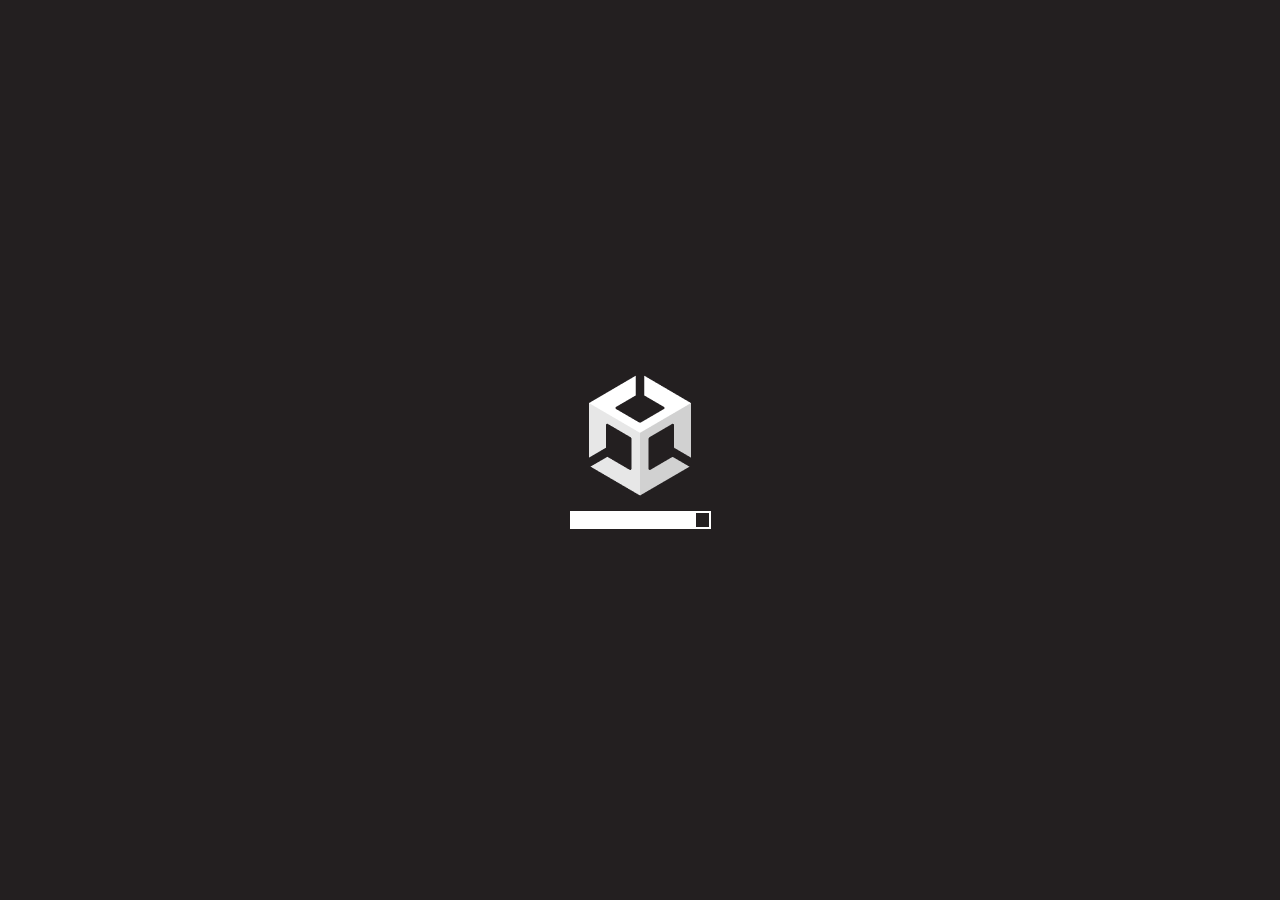
==== blockblast/index.html @ 71a47cb2 "1 new game + apps" ====
<!DOCTYPE html>
<html lang="en-us">
  <head>

    <!-- Google tag (gtag.js) -->
<script async src="https://www.googletagmanager.com/gtag/js?id=G-TFZ72L5FPQ"></script>
<script>
  window.dataLayer = window.dataLayer || [];
  function gtag(){dataLayer.push(arguments);}
  gtag('js', new Date());

  gtag('config', 'G-TFZ72L5FPQ');
</script>

	<script async src="https://pagead2.googlesyndication.com/pagead/js/adsbygoogle.js?client=ca-pub-5221630201042895"
     crossorigin="anonymous"></script>

	<!-- Google tag (gtag.js) -->
<script async src="https://www.googletagmanager.com/gtag/js?id=G-CC4ZKKC8EF"></script>
<script>
  window.dataLayer = window.dataLayer || [];
  function gtag(){dataLayer.push(arguments);}
  gtag('js', new Date());

  gtag('config', 'G-CC4ZKKC8EF');

  let displayMode = 'browser';
  let isPwa = false;
  const mqStandAlone = '(display-mode: fullscreen)';
  if (navigator.standalone || window.matchMedia(mqStandAlone).matches) {
    displayMode = 'fullscreen';
    isPwa = true
  }
  gtag('event', 'pwa_check', {'pwa': isPwa});

//<meta name="viewport" content="width=device-width, initial-scale=1, maximum-scale=1, user-scalable=no">
</script>
    <meta charset="utf-8">
    <meta http-equiv="Content-Type" content="text/html; charset=utf-8">  
    <title>Block Blast Puzzle</title>
    <link rel="shortcut icon" href="TemplateData/favicon.ico">
    <link rel="stylesheet" href="TemplateData/style.css">
    <link rel="manifest" href="manifest.webmanifest">
  </head>
  <body>
    <div id="unity-container">
      <canvas id="unity-canvas" width=1080 height=1920 tabindex="-1"></canvas>
      <div id="unity-loading-bar">
        <div id="unity-logo"></div>
        <div id="unity-progress-bar-empty">
          <div id="unity-progress-bar-full"></div>
        </div>
      </div>
      <div id="unity-warning"> </div>
    </div>

    <script>
      window.addEventListener("load", function () {
        if ("serviceWorker" in navigator) {
          navigator.serviceWorker.register("ServiceWorker.js");
        }
      });

	//  window.addEventListener("orientationchange", function () {
	// 	var orientation = window.orientation;

	// 	if (orientation === 90 || orientation === -90) 
	// 	{
	// 		alert("Landscape orientation is not supported");

	// 		setTimeout(function () {
	// 			window.screen.orientation.lock("portrait-primary");
	// 		}, 100);
	// 	}
	// });

      var container = document.querySelector("#unity-container");
      var canvas = document.querySelector("#unity-canvas");
      var loadingBar = document.querySelector("#unity-loading-bar");
      var progressBarFull = document.querySelector("#unity-progress-bar-full");
      var warningBanner = document.querySelector("#unity-warning");

      // Shows a temporary message banner/ribbon for a few seconds, or
      // a permanent error message on top of the canvas if type=='error'.
      // If type=='warning', a yellow highlight color is used.
      // Modify or remove this function to customize the visually presented
      // way that non-critical warnings and error messages are presented to the
      // user.
      function unityShowBanner(msg, type) {
        function updateBannerVisibility() {
          warningBanner.style.display = warningBanner.children.length ? 'block' : 'none';
        }
        var div = document.createElement('div');
        div.innerHTML = msg;
        warningBanner.appendChild(div);
        if (type == 'error') div.style = 'background: red; padding: 10px;';
        else {
          if (type == 'warning') div.style = 'background: yellow; padding: 10px;';
          setTimeout(function() {
            warningBanner.removeChild(div);
            updateBannerVisibility();
          }, 5000);
        }
        updateBannerVisibility();
      }
	 
      var buildUrl = "Build";
      var loaderUrl = buildUrl + "/BlockBlast1.1-8.loader.js";
      var config = {
        dataUrl: buildUrl + "/BlockBlast1.1-8.data.unityweb",
        frameworkUrl: buildUrl + "/BlockBlast1.1-8.framework.js.unityweb",
        codeUrl: buildUrl + "/BlockBlast1.1-8.wasm.unityweb",
        streamingAssetsUrl: "StreamingAssets",
        companyName: "reun",
        productName: "Block Blast Puzzle",
        productVersion: "1.1",
        showBanner: unityShowBanner,
      };

      // By default Unity keeps WebGL canvas render target size matched with
      // the DOM size of the canvas element (scaled by window.devicePixelRatio)
      // Set this to false if you want to decouple this synchronization from
      // happening inside the engine, and you would instead like to size up
      // the canvas DOM size and WebGL render target sizes yourself.
      // config.matchWebGLToCanvasSize = false;

      if (/iPhone|iPad|iPod|Android/i.test(navigator.userAgent)) {
        // Mobile device style: fill the whole browser client area with the game canvas:
        var meta = document.createElement('meta');
        meta.name = 'viewport';
        meta.content = 'width=device-width, height=device-height, initial-scale=1.0, user-scalable=no, shrink-to-fit=yes';
        document.getElementsByTagName('head')[0].appendChild(meta);
      }

      loadingBar.style.display = "block";

      var script = document.createElement("script");
      script.src = loaderUrl;
      script.onload = () => {
        createUnityInstance(canvas, config, (progress) => {
          progressBarFull.style.width = 100 * progress + "%";
        }).then((unityInstance) => {
          loadingBar.style.display = "none";
        }).catch((message) => {
          alert(message);
        });
      };
      document.body.appendChild(script);
    </script>

<script async src="https://pagead2.googlesyndication.com/pagead/js/adsbygoogle.js?client=ca-pub-5221630201042895"
crossorigin="anonymous"></script>
<!-- Banner test -->
<ins class="adsbygoogle"
style="display:block"
data-ad-client="ca-pub-5221630201042895"
data-ad-slot="3988294629"
data-ad-format="auto"
data-full-width-responsive="true"></ins>
<script>
(adsbygoogle = window.adsbygoogle || []).push({});
</script>

  </body>
</html>
---- blockblast/TemplateData/style.css ----
body { padding: 0; margin: 0 }
#unity-container { position: fixed; width: 100%; height: 100%; }
#unity-canvas { width: 100%; height: 100%; background: #231F20 }
#unity-loading-bar { position: absolute; left: 50%; top: 50%; transform: translate(-50%, -50%); display: none }
#unity-logo { width: 154px; height: 130px; background: url('unity-logo-dark.png') no-repeat center }
#unity-progress-bar-empty { margin-left: auto; margin-right: auto; width: 141px; height: 18px; margin-top: 10px; background: url('progress-bar-empty-dark.png') no-repeat center }
#unity-progress-bar-full { width: 0%; height: 18px; margin-top: 10px; background: url('progress-bar-full-dark.png') no-repeat center }
#unity-warning { position: absolute; left: 50%; top: 5%; transform: translate(-50%); background: white; padding: 10px; display: none }
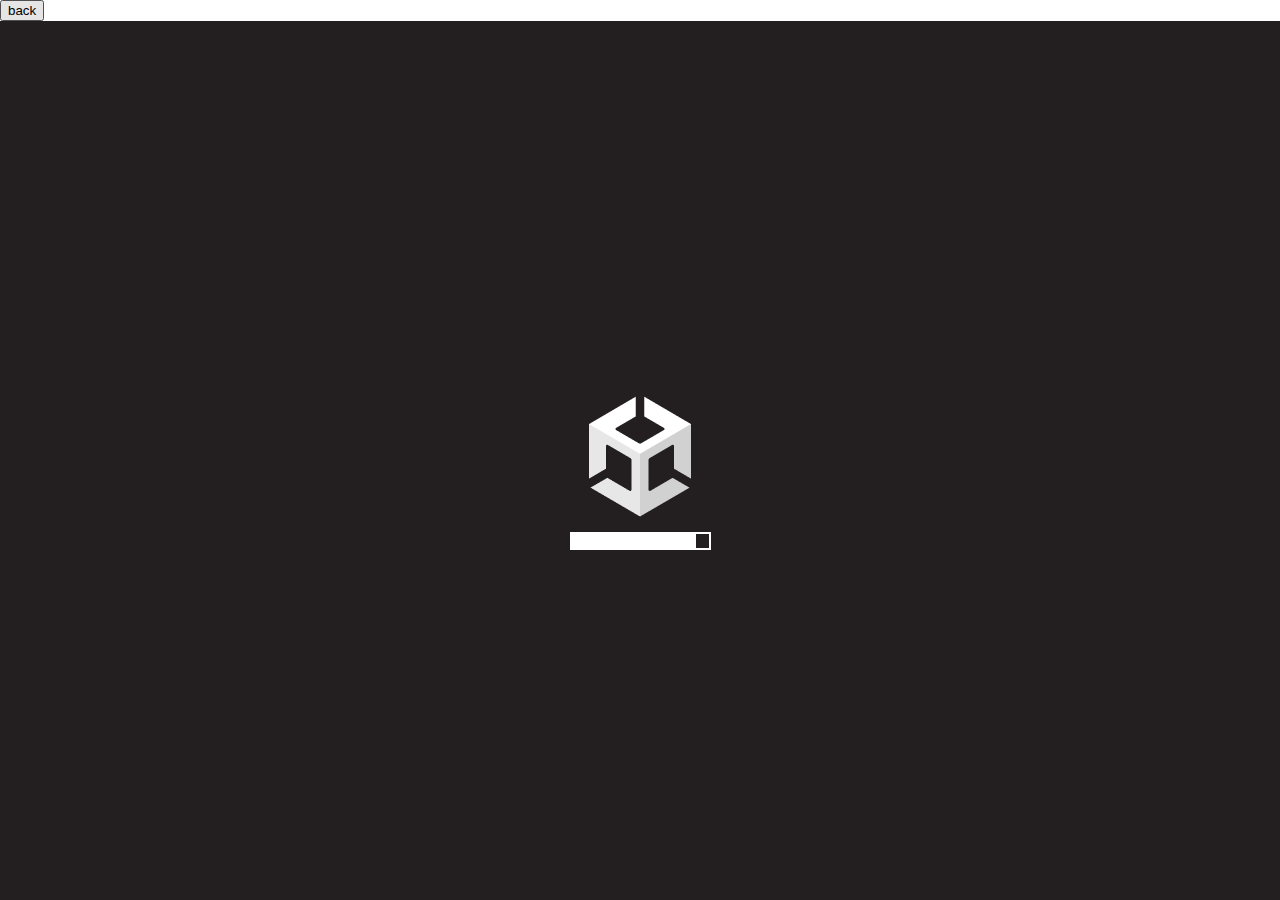
==== commit d0b9ed33: "1 new game + 1 new app" ====
--- a/blockblast/index.html
+++ b/blockblast/index.html
@@ -1,40 +1,6 @@
 <!DOCTYPE html>
 <html lang="en-us">
   <head>
-
-    <!-- Google tag (gtag.js) -->
-<script async src="https://www.googletagmanager.com/gtag/js?id=G-TFZ72L5FPQ"></script>
-<script>
-  window.dataLayer = window.dataLayer || [];
-  function gtag(){dataLayer.push(arguments);}
-  gtag('js', new Date());
-
-  gtag('config', 'G-TFZ72L5FPQ');
-</script>
-
-	<script async src="https://pagead2.googlesyndication.com/pagead/js/adsbygoogle.js?client=ca-pub-5221630201042895"
-     crossorigin="anonymous"></script>
-
-	<!-- Google tag (gtag.js) -->
-<script async src="https://www.googletagmanager.com/gtag/js?id=G-CC4ZKKC8EF"></script>
-<script>
-  window.dataLayer = window.dataLayer || [];
-  function gtag(){dataLayer.push(arguments);}
-  gtag('js', new Date());
-
-  gtag('config', 'G-CC4ZKKC8EF');
-
-  let displayMode = 'browser';
-  let isPwa = false;
-  const mqStandAlone = '(display-mode: fullscreen)';
-  if (navigator.standalone || window.matchMedia(mqStandAlone).matches) {
-    displayMode = 'fullscreen';
-    isPwa = true
-  }
-  gtag('event', 'pwa_check', {'pwa': isPwa});
-
-//<meta name="viewport" content="width=device-width, initial-scale=1, maximum-scale=1, user-scalable=no">
-</script>
     <meta charset="utf-8">
     <meta http-equiv="Content-Type" content="text/html; charset=utf-8">  
     <title>Block Blast Puzzle</title>
@@ -43,6 +9,9 @@
     <link rel="manifest" href="manifest.webmanifest">
   </head>
   <body>
+    <a href="/index.html">
+      <button>back</button>
+      </a>
     <div id="unity-container">
       <canvas id="unity-canvas" width=1080 height=1920 tabindex="-1"></canvas>
       <div id="unity-loading-bar">
